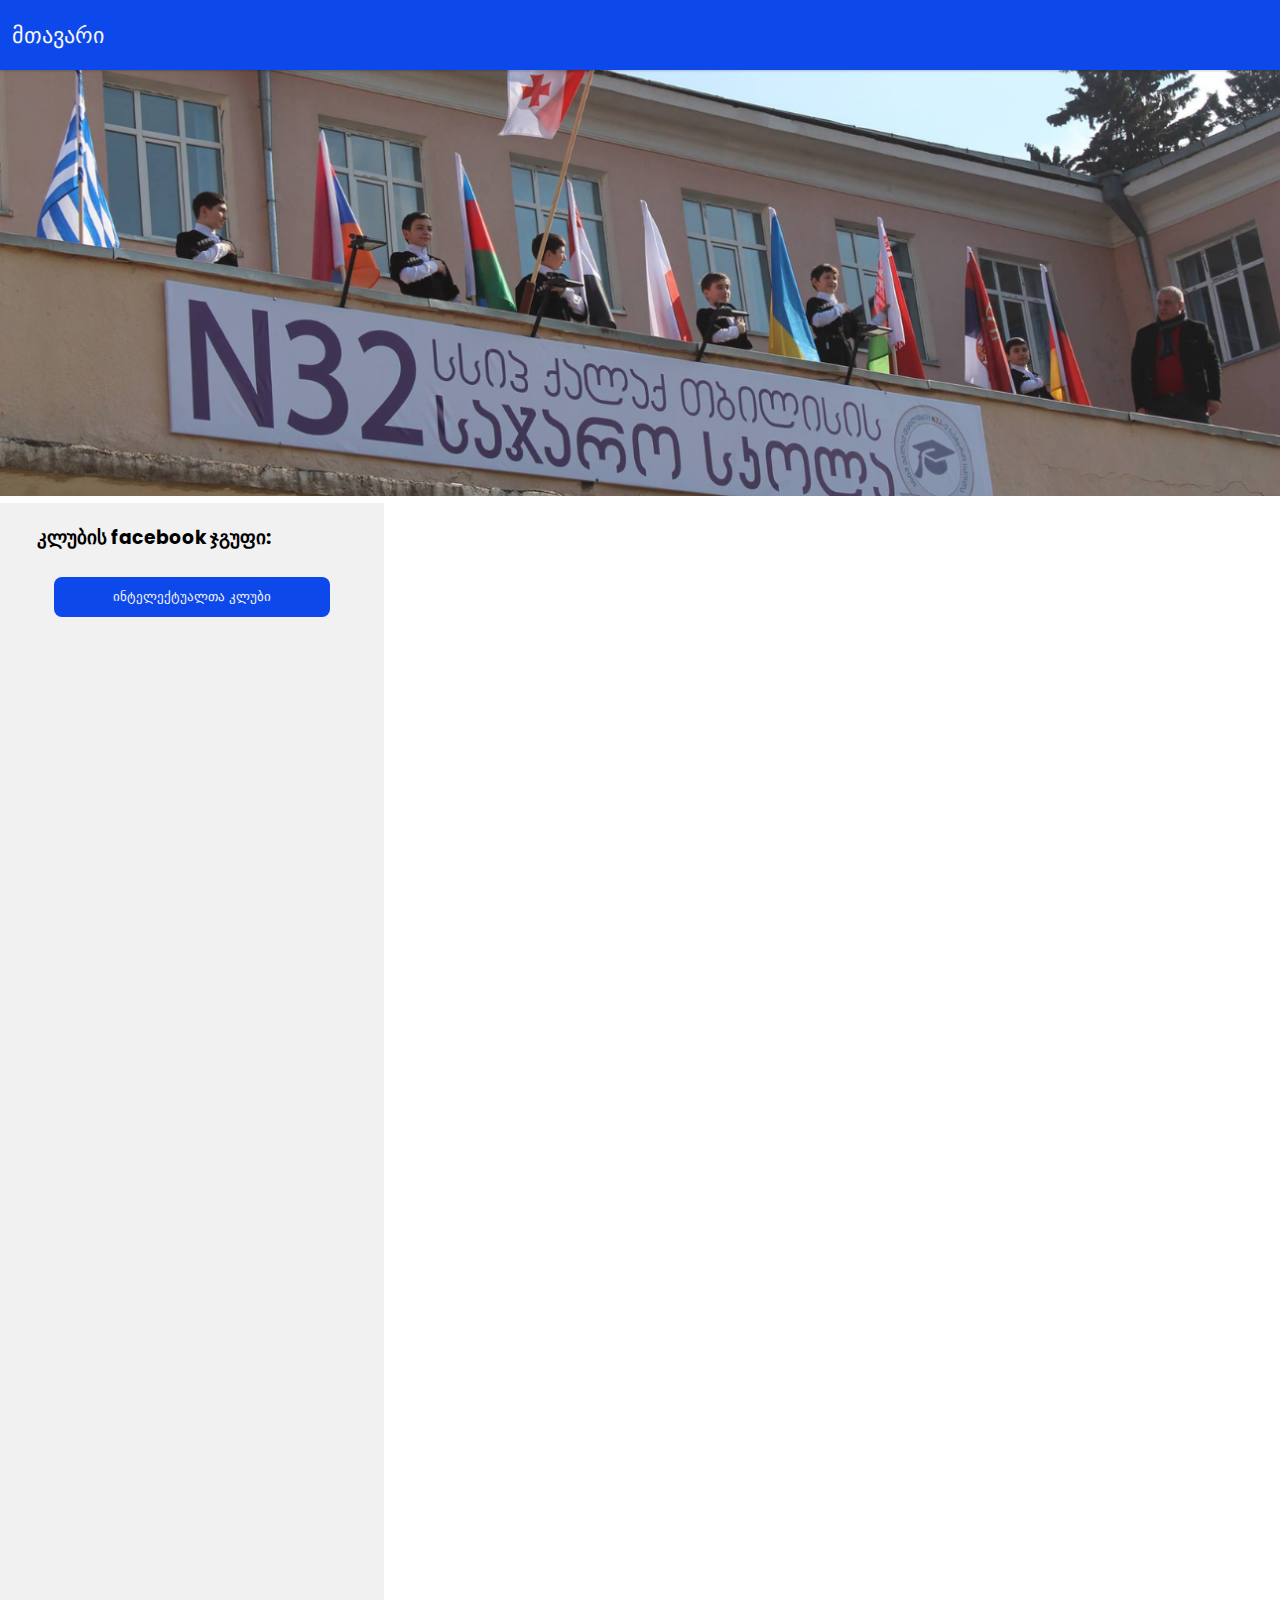
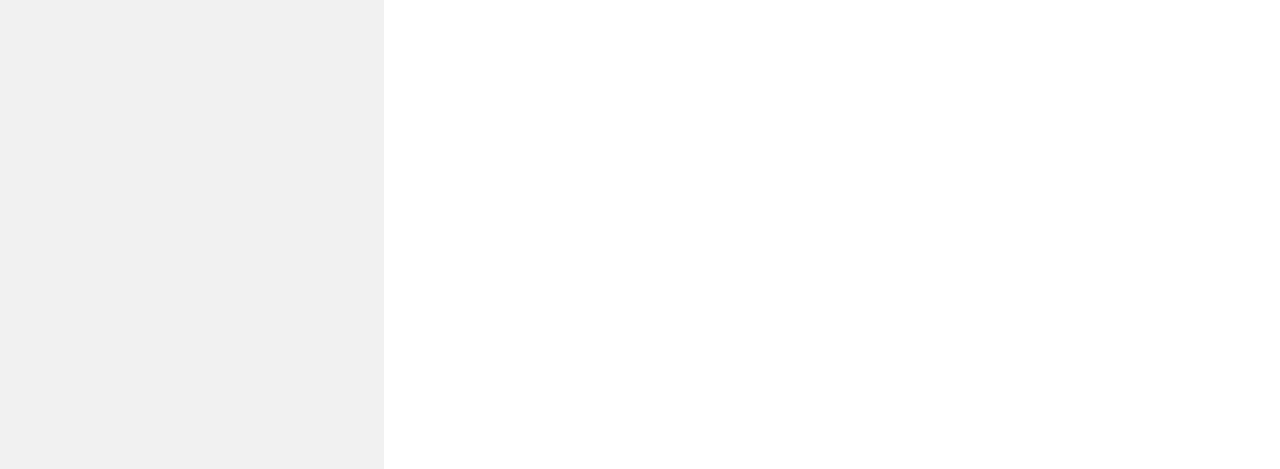
==== Booklovers.html @ f3395222 "Add files via upload" ====
<!DOCTYPE html>
<html lang="en" dir="ltr">
  <head>
    <meta charset="UTF-8">
    <link rel="stylesheet" href="style.css">
    <link href='https://unpkg.com/boxicons@2.0.7/css/boxicons.min.css' rel='stylesheet'>
     <meta name="viewport" content="width=device-width, initial-scale=1.0">
     <link rel="stylesheet" href="https://cdnjs.cloudflare.com/ajax/libs/font-awesome/4.7.0/css/font-awesome.min.css">
     <title>მოაზროვნეთა კლუბი</title>
     <style>
   ul {
    margin-left: 3%;
   }

   h3 {
    margin-left: 5%;
   }


@media screen and (max-width: 700px) {
  .row {   
    flex-direction: column;
  }


  .main {   
  -ms-flex: 60%;
  flex: 100%;
  background-color: white;
  }
}


.row {  
  display: -ms-flexbox; 
  display: flex;
  -ms-flex-wrap: wrap; 
  flex-wrap: wrap;
}


.side {
  -ms-flex: 40%; 
  flex: 30%;
  background-color: #f1f1f1;
  padding: 20px;
}


.main {   
  -ms-flex: 60%;
  flex: 70%;
  background-color: white;
  padding: 20px;
}


iframe {
    width: 100%;
    height: 1400px;
}
     </style>
    </head>
<body>
    <nav>
        <a href="index.html"><button style="background-color: #0d48ea;border:none;height:100%;width: auto;color: whitesmoke;font-size: 140%;">&nbsp;&nbsp;მთავარი&nbsp;&nbsp;</button></a>
    </nav>


<div class="backgroundcard">
  <img src="background.png" style="width: 100%;">
</div>
<div class="row">
    <div class="side">
       <h3>კლუბის facebook ჯგუფი:</h3>
       <br>
       <center>
        <button style="width:80%;height:40px;background-color: #0d48ea;border:none;border-radius:8px;color: whitesmoke;">ინტელექტუალთა კლუბი</button>
       </center>
       <br>
       <iframe src="https://docs.google.com/forms/d/e/1FAIpQLSd8wujYdLMNMVLpKojbQTxMoA6K0pvjAl8g8qWDJs0PjUsykw/viewform?embedded=true"  frameborder="0" marginheight="0" marginwidth="0">Loading…</iframe>

    </div>
    <div class="main">
      
  </div>
 <br>
 <br>
      
</body>
</html>
---- style.css ----
@import url('https://fonts.googleapis.com/css2?family=Poppins:wght@200;300;400;500;600;700&display=swap');
*{
  margin: 0;
  padding: 0;
  box-sizing: border-box;
  font-family: 'Poppins', sans-serif;
}
body{
  min-height: 100vh;
}
nav{
  position: fixed;
  top: 0;
  left: 0;
  width: 100%;
  height: 100%;
  height: 70px;
  background: #0d48ea;
  box-shadow: 0 1px 2px rgba(0, 0, 0, 0.2);
  z-index: 99;
}
nav .navbar{
  height: 100%;
  max-width: 1250px;
  width: 100%;
  display: flex;
  align-items: center;
  justify-content: space-between;
  margin: auto;
  padding: 0 50px;
}
.navbar .logo a{
  font-size: 30px;
  color: #fff;
  text-decoration: none;
  font-weight: 600;
}
nav .navbar .nav-links{
  line-height: 70px;
  height: 100%;
}
nav .navbar .links{
  display: flex;
}
nav .navbar .links li{
  position: relative;
  display: flex;
  align-items: center;
  justify-content: space-between;
  list-style: none;
  padding: 0 14px;
}
nav .navbar .links li a{
  height: 100%;
  text-decoration: none;
  white-space: nowrap;
  color: #fff;
  font-size: 15px;
  font-weight: 500;
}
.links li:hover .htmlcss-arrow,
.links li:hover .js-arrow{
  transform: rotate(180deg);
  }

nav .navbar .links li .arrow{
  /* background: red; */
  height: 100%;
  width: 22px;
  line-height: 70px;
  text-align: center;
  display: inline-block;
  color: #fff;
  transition: all 0.3s ease;
}
nav .navbar .links li .sub-menu{
  position: absolute;
  top: 70px;
  left: 0;
  line-height: 40px;
  background: #0d48ea;;
  box-shadow: 0 1px 2px rgba(0, 0, 0, 0.2);
  border-radius: 0 0 4px 4px;
  display: none;
  z-index: 2;
}
nav .navbar .links li:hover .htmlCss-sub-menu,
nav .navbar .links li:hover .js-sub-menu{
  display: block;
}
.navbar .links li .sub-menu li{
  padding: 0 22px;
  border-bottom: 1px solid rgba(255,255,255,0.1);
}
.navbar .links li .sub-menu a{
  color: #fff;
  font-size: 15px;
  font-weight: 500;
}
.navbar .links li .sub-menu .more-arrow{
  line-height: 40px;
}

.navbar .links li .sub-menu .more-sub-menu{
  position: absolute;
  top: 0;
  left: 100%;
  border-radius: 0 4px 4px 4px;
  z-index: 1;
  display: none;
}
.links li .sub-menu .more:hover .more-sub-menu{
  display: block;
}
.navbar .search-box{
  position: relative;
   height: 40px;
  width: 40px;
}
.navbar .search-box i{
  position: absolute;
  height: 100%;
  width: 100%;
  line-height: 40px;
  text-align: center;
  font-size: 22px;
  color: #fff;
  font-weight: 600;
  cursor: pointer;
  transition: all 0.3s ease;
}
.navbar .search-box .input-box{
  position: absolute;
  right: calc(100% - 40px);
  top: 80px;
  height: 60px;
  width: 300px;
  background: #0d48ea;;
  border-radius: 6px;
  opacity: 0;
  pointer-events: none;
  transition: all 0.4s ease;
}
.navbar.showInput .search-box .input-box{
  top: 65px;
  opacity: 1;
  pointer-events: auto;
  background: #0d48ea;;
}
.search-box .input-box::before{
  content: '';
  position: absolute;
  height: 20px;
  width: 20px;
  background: #0d48ea;;
  right: 10px;
  top: -6px;
  transform: rotate(45deg);
}
.search-box .input-box input{
  position: absolute;
  top: 50%;
  left: 50%;
  border-radius: 4px;
  transform: translate(-50%, -50%);
  height: 35px;
  width: 280px;
  outline: none;
  padding: 0 15px;
  font-size: 16px;
  border: none;
}
.navbar .nav-links .sidebar-logo{
  display: none;
}
.navbar .bx-menu{
  display: none;
}
@media (max-width:920px) {
  nav .navbar{
    max-width: 100%;
    padding: 0 25px;
  }

  nav .navbar .logo a{
    font-size: 27px;
  }
  nav .navbar .links li{
    padding: 0 10px;
    white-space: nowrap;
  }
  nav .navbar .links li a{
    font-size: 15px;
  }
}
@media (max-width:800px){

  .navbar .bx-menu{
    display: block;
  }
  nav .navbar .nav-links{
    position: fixed;
    top: 0;
    left: -100%;
    display: block;
    max-width: 270px;
    width: 100%;
    background:  #0d48ea;;
    line-height: 40px;
    padding: 20px;
    box-shadow: 0 5px 10px rgba(0, 0, 0, 0.2);
    transition: all 0.5s ease;
    z-index: 1000;
  }
  .navbar .nav-links .sidebar-logo{
    display: flex;
    align-items: center;
    justify-content: space-between;
  }
  .sidebar-logo .logo-name{
    font-size: 25px;
    color: #fff;
  }
    .sidebar-logo  i,
    .navbar .bx-menu{
      font-size: 25px;
      color: #fff;
    }
  nav .navbar .links{
    display: block;
    margin-top: 20px;
  }
  nav .navbar .links li .arrow{
    line-height: 40px;
  }
nav .navbar .links li{
    display: block;
  }
nav .navbar .links li .sub-menu{
  position: relative;
  top: 0;
  box-shadow: none;
  display: none;
}
nav .navbar .links li .sub-menu li{
  border-bottom: none;

}
.navbar .links li .sub-menu .more-sub-menu{
  display: none;
  position: relative;
  left: 0;
}
.navbar .links li .sub-menu .more-sub-menu li{
  display: flex;
  align-items: center;
  justify-content: space-between;
}
.links li:hover .htmlcss-arrow,
.links li:hover .js-arrow{
  transform: rotate(0deg);
  }
  .navbar .links li .sub-menu .more-sub-menu{
    display: none;
  }
  .navbar .links li .sub-menu .more span{
    /* background: red; */
    display: flex;
    align-items: center;
    /* justify-content: space-between; */
  }

  .links li .sub-menu .more:hover .more-sub-menu{
    display: none;
  }
  nav .navbar .links li:hover .htmlCss-sub-menu,
  nav .navbar .links li:hover .js-sub-menu{
    display: none;
  }
.navbar .nav-links.show1 .links .htmlCss-sub-menu,
  .navbar .nav-links.show3 .links .js-sub-menu,
  .navbar .nav-links.show2 .links .more .more-sub-menu{
      display: block;
    }
    .navbar .nav-links.show1 .links .htmlcss-arrow,
    .navbar .nav-links.show3 .links .js-arrow{
        transform: rotate(180deg);
}
    .navbar .nav-links.show2 .links .more-arrow{
      transform: rotate(90deg);
    }
}
@media (max-width:370px){
  nav .navbar .nav-links{
  max-width: 100%;
} 
}



@media only screen and (max-width:550px) {
  .backgroundcard {
    width: 100%;
    height: auto;
    margin-top: 13%;
   }
}

@media only screen and (max-width:600px) {
  .backgroundcard {
    width: 100%;
    height: auto;
    margin-top: 12%;
   }
}


.icon-bar {
  position: fixed;
  top: 50%;
  -webkit-transform: translateY(-50%);
  -ms-transform: translateY(-50%);
  transform: translateY(-50%);
}

.icon-bar a {
  display: block;
  text-align: center;
  padding: 16px;
  transition: all 0.3s ease;
  color: white;
  font-size: 20px;
}

.icon-bar a:hover {
  background-color: #000;
}

.facebook {
  background: #3B5998;
  color: white;
}

.twitter {
  background: #55ACEE;
  color: white;
}


.youtube {
  background: #bb0000;
  color: white;
}

.instagram {
  background-color: red;
  background-image: linear-gradient(80deg, red, rgb(255, 0, 230));
}


.content {
  margin-left: 75px;
  font-size: 30px;
}
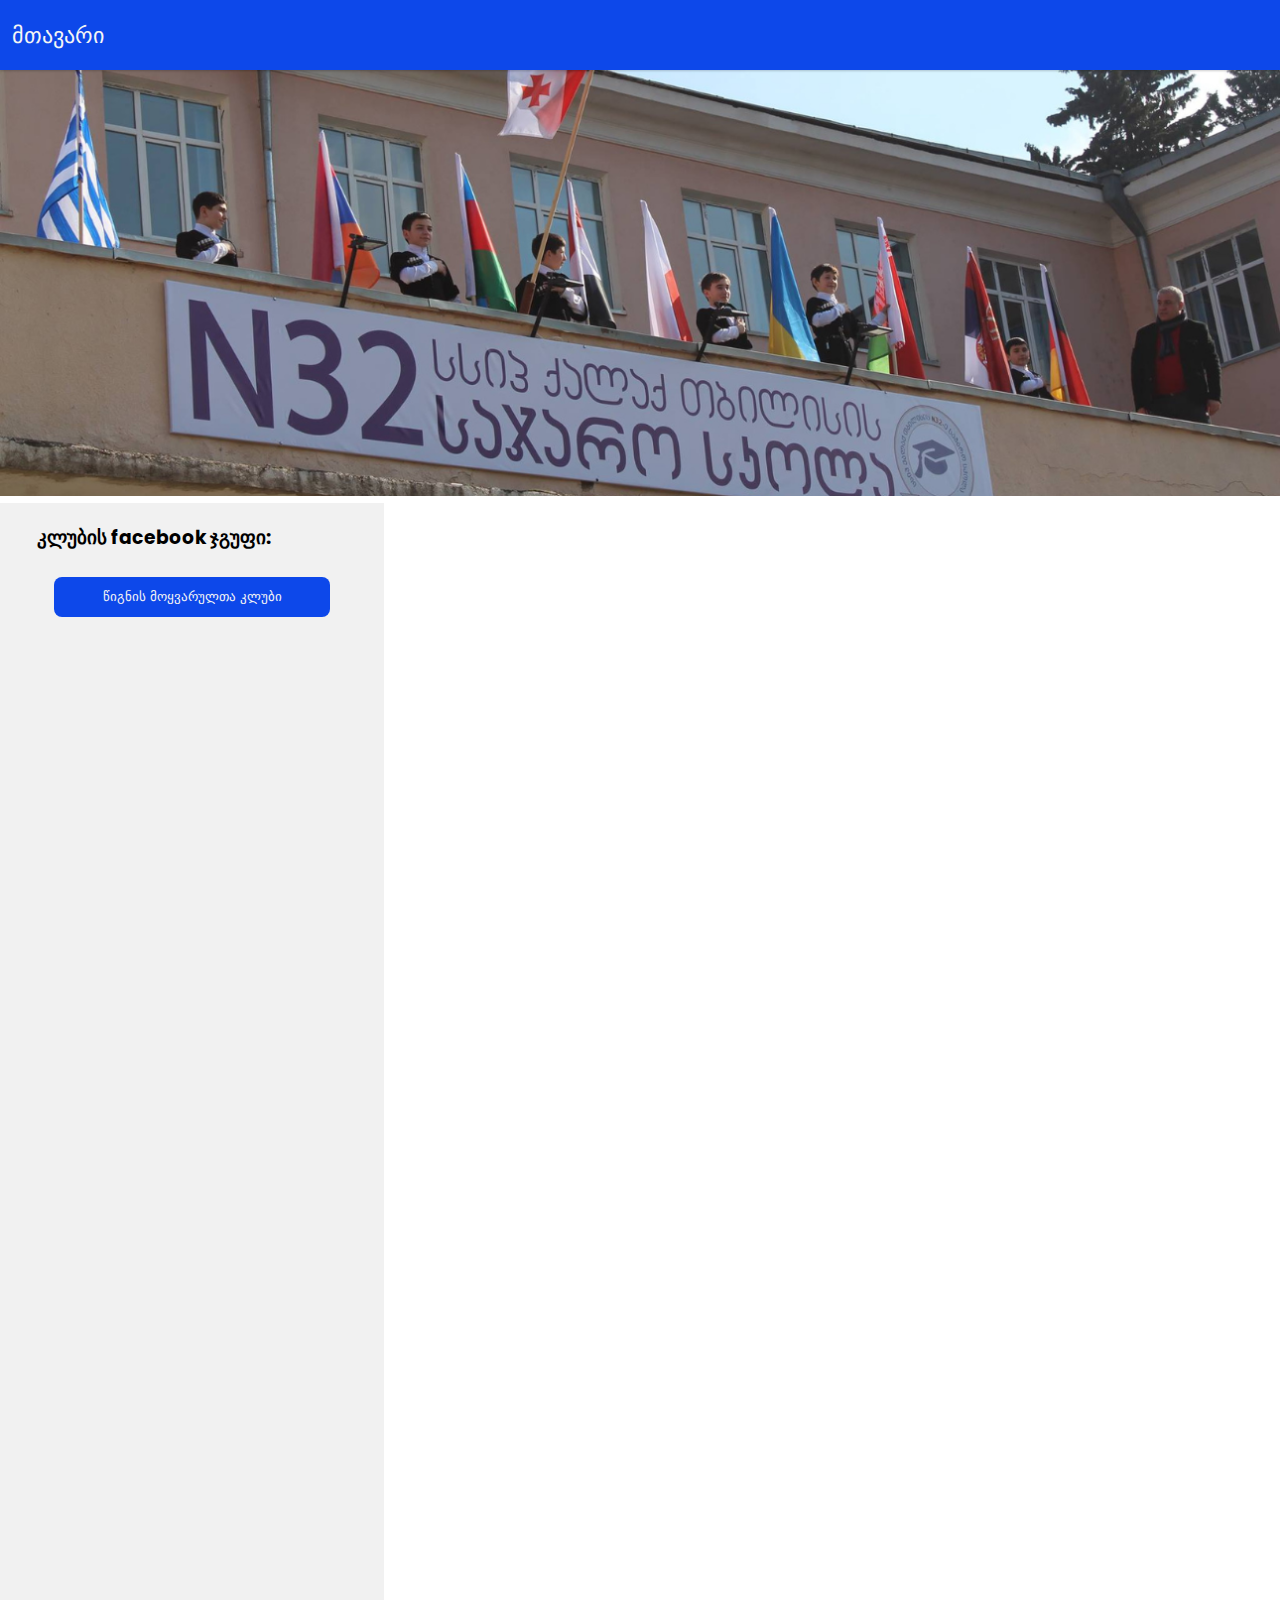
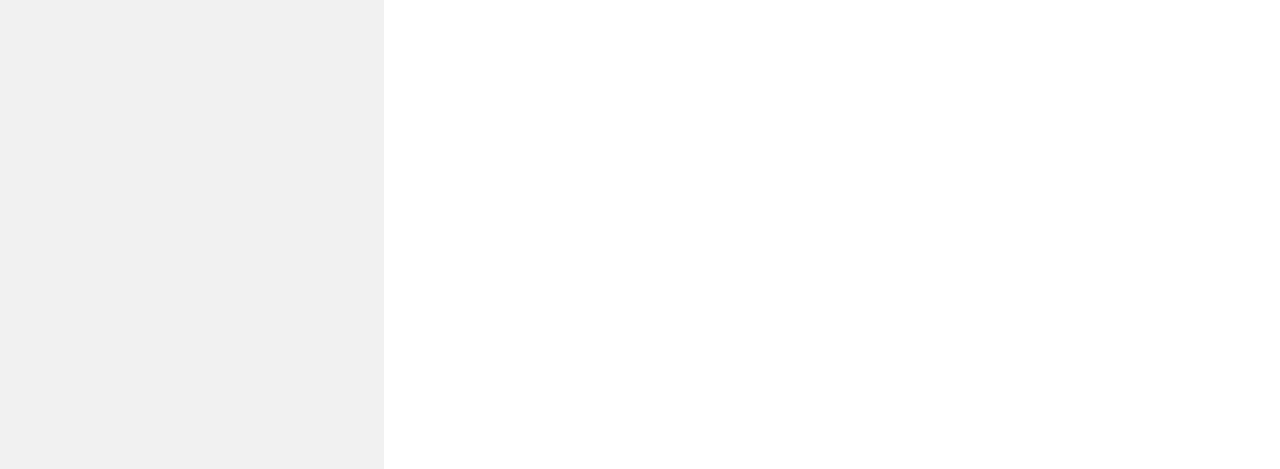
==== commit 32c416d1: "Update Booklovers.html" ====
--- a/Booklovers.html
+++ b/Booklovers.html
@@ -6,7 +6,7 @@
     <link href='https://unpkg.com/boxicons@2.0.7/css/boxicons.min.css' rel='stylesheet'>
      <meta name="viewport" content="width=device-width, initial-scale=1.0">
      <link rel="stylesheet" href="https://cdnjs.cloudflare.com/ajax/libs/font-awesome/4.7.0/css/font-awesome.min.css">
-     <title>მოაზროვნეთა კლუბი</title>
+     <title>წიგნის მოყვარულთა კლუბი</title>
      <style>
    ul {
     margin-left: 3%;
@@ -75,7 +75,9 @@
        <h3>კლუბის facebook ჯგუფი:</h3>
        <br>
        <center>
-        <button style="width:80%;height:40px;background-color: #0d48ea;border:none;border-radius:8px;color: whitesmoke;">ინტელექტუალთა კლუბი</button>
+        <a href="">
+          <button style="width:80%;height:40px;background-color: #0d48ea;border:none;border-radius:8px;color: whitesmoke;">წიგნის მოყვარულთა კლუბი</button>
+        </a>
        </center>
        <br>
        <iframe src="https://docs.google.com/forms/d/e/1FAIpQLSd8wujYdLMNMVLpKojbQTxMoA6K0pvjAl8g8qWDJs0PjUsykw/viewform?embedded=true"  frameborder="0" marginheight="0" marginwidth="0">Loading…</iframe>
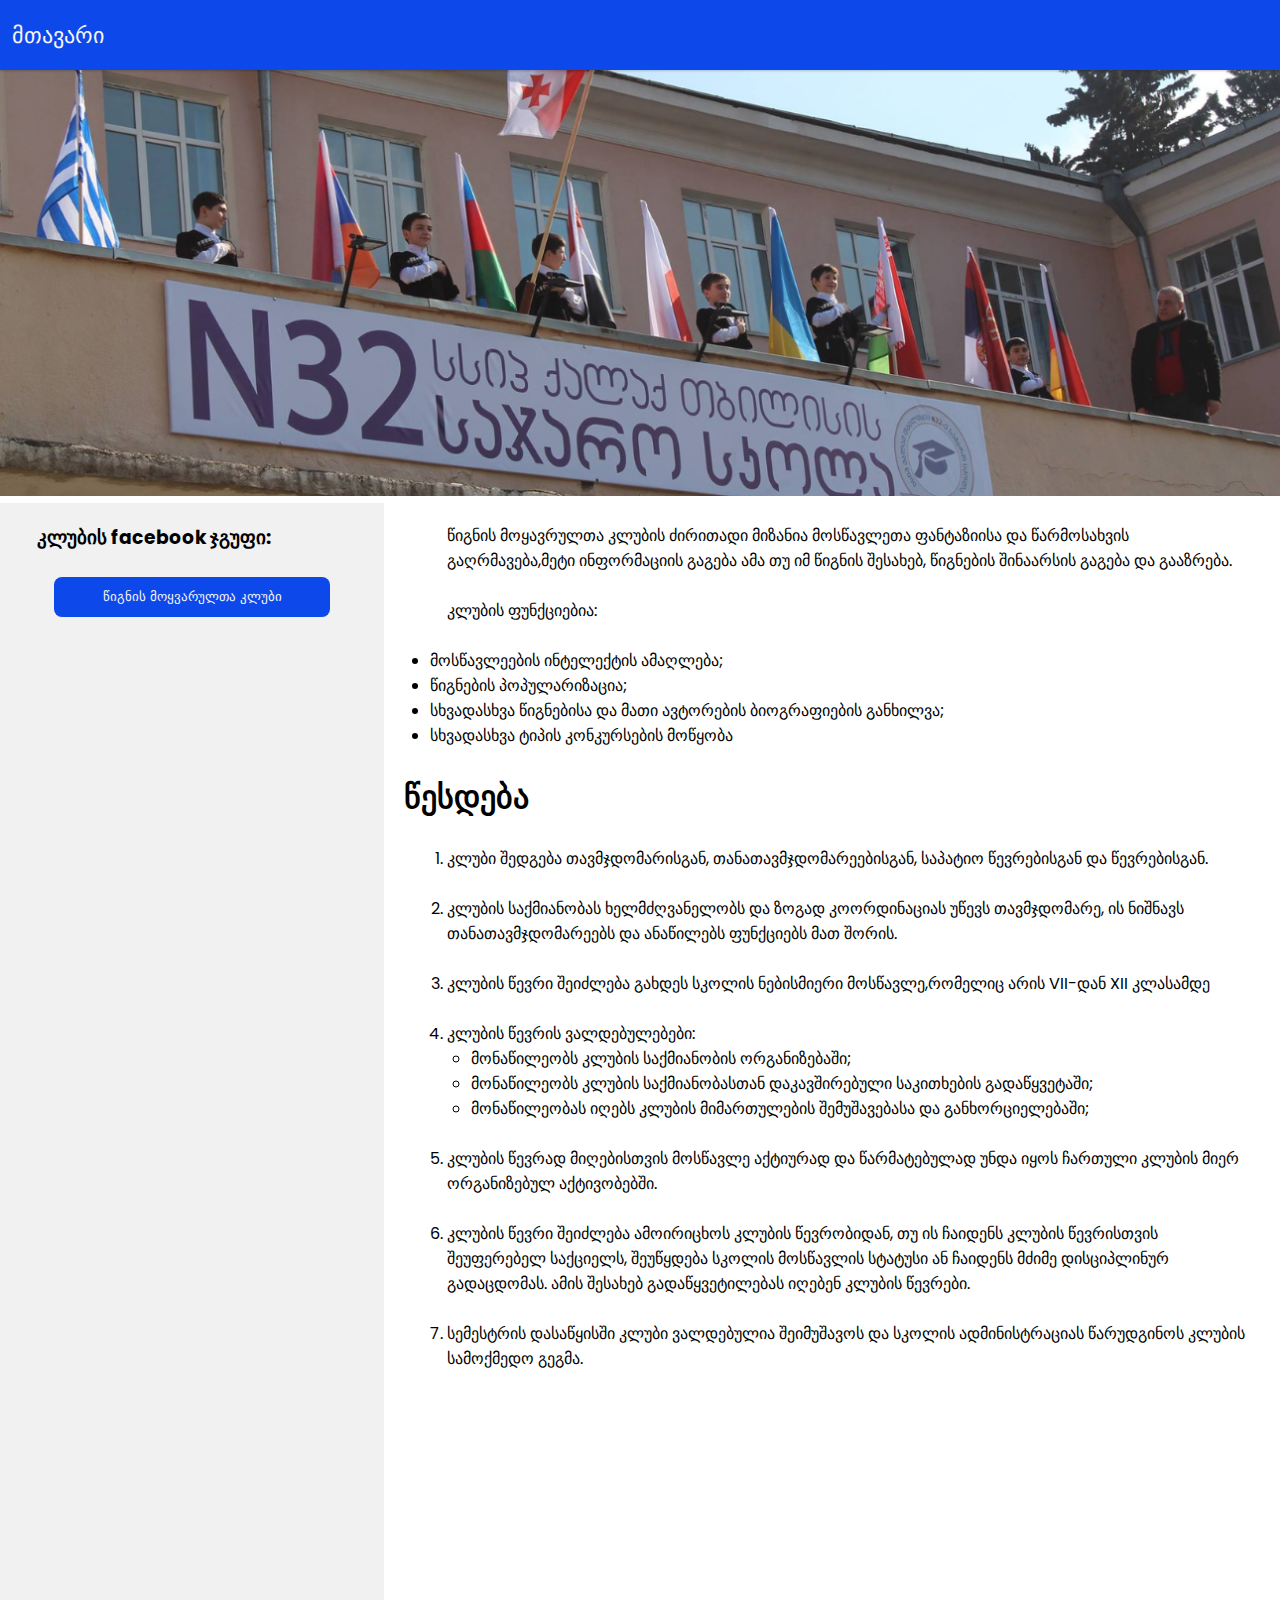
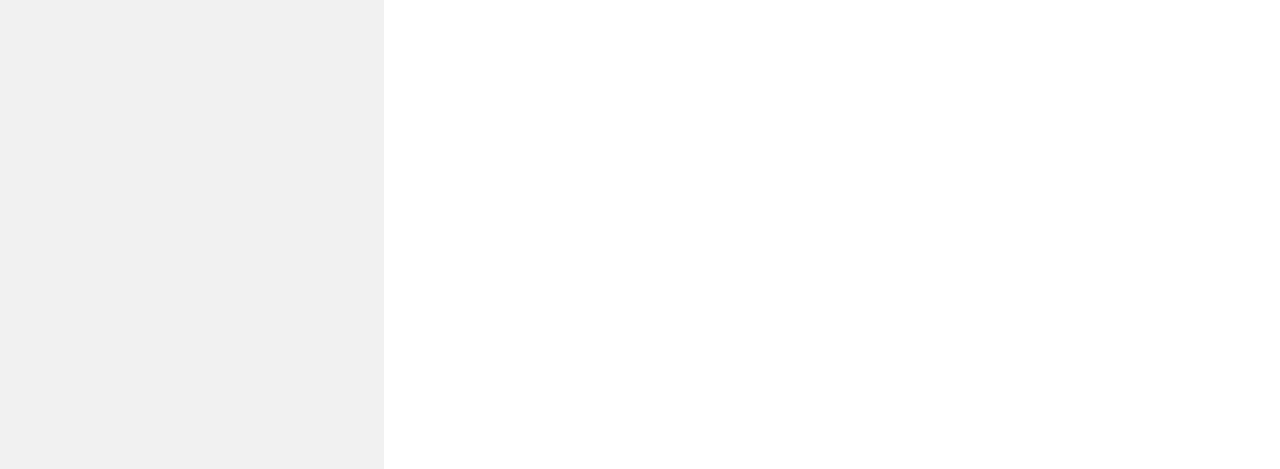
==== commit afe4ed7b: "Update Booklovers.html" ====
--- a/Booklovers.html
+++ b/Booklovers.html
@@ -84,7 +84,47 @@
 
     </div>
     <div class="main">
-      
+      <p style="margin-left: 5%;">
+        წიგნის მოყავრულთა კლუბის ძირითადი მიზანია მოსწავლეთა  ფანტაზიისა და წარმოსახვის გაღრმავება,მეტი ინფორმაციის გაგება ამა თუ იმ წიგნის შესახებ,
+        წიგნების შინაარსის გაგება და გააზრება.        
+        <br>
+        <br>
+        კლუბის ფუნქციებია:
+        <br>
+        <br>
+        <ul>
+            <li>მოსწავლეების ინტელექტის ამაღლება;</li>
+            <li>წიგნების პოპულარიზაცია;</li>
+            <li>სხვადასხვა წიგნებისა და მათი ავტორების ბიოგრაფიების განხილვა;</li>
+            <li>სხვადასხვა ტიპის კონკურსების მოწყობა
+            </li>
+        </ul>    
+        <br>
+        <h1><b>წესდება</b></h1>
+        <br>
+      <ol style="margin-left:5%">
+        <li>  კლუბი შედგება თავმჯდომარისგან, თანათავმჯდომარეებისგან, საპატიო წევრებისგან და წევრებისგან.</li>
+        <br>
+     <li> კლუბის საქმიანობას ხელმძღვანელობს და ზოგად კოორდინაციას უწევს თავმჯდომარე, ის ნიშნავს თანათავმჯდომარეებს და ანაწილებს ფუნქციებს მათ შორის.</li>
+      <br>
+     <li>კლუბის წევრი შეიძლება გახდეს სკოლის ნებისმიერი მოსწავლე,რომელიც არის VII-დან XII კლასამდე</li>
+     <br>
+     <li>კლუბის წევრის ვალდებულებები:
+        <ul>
+            <li>მონაწილეობს კლუბის საქმიანობის ორგანიზებაში;</li>
+            <li>მონაწილეობს კლუბის საქმიანობასთან დაკავშირებული საკითხების გადაწყვეტაში; </li>
+            <li>მონაწილეობას იღებს კლუბის მიმართულების შემუშავებასა და განხორციელებაში;</li>
+        </ul>
+     </li>
+     <br>
+     <li>კლუბის წევრად მიღებისთვის მოსწავლე აქტიურად და წარმატებულად უნდა იყოს ჩართული კლუბის მიერ ორგანიზებულ აქტივობებში.</li>
+     <br>
+     <li>კლუბის წევრი შეიძლება ამოირიცხოს კლუბის წევრობიდან, თუ ის ჩაიდენს კლუბის წევრისთვის შეუფერებელ საქციელს, შეუწყდება სკოლის მოსწავლის სტატუსი ან ჩაიდენს მძიმე დისციპლინურ გადაცდომას. ამის შესახებ გადაწყვეტილებას იღებენ კლუბის წევრები.</li>
+     <br>
+     <li>სემესტრის დასაწყისში კლუბი ვალდებულია შეიმუშავოს და სკოლის ადმინისტრაციას წარუდგინოს კლუბის სამოქმედო გეგმა.
+    </li>
+    </ol> 
+    </p> 
   </div>
  <br>
  <br>
